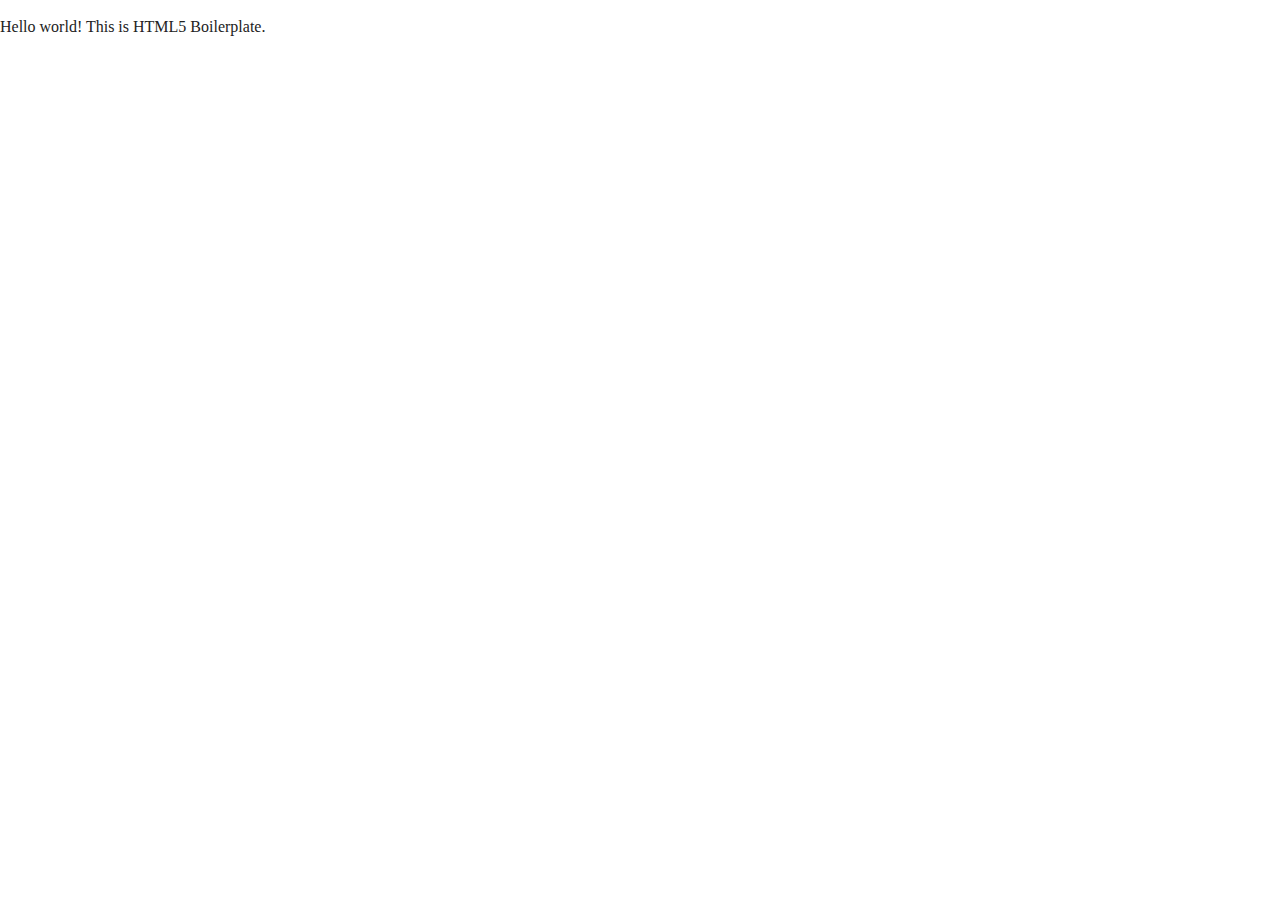
==== index.html @ 48b3282c "initialization" ====
<!doctype html>
<html class="no-js" lang="">

<head>
  <meta charset="utf-8">
  <meta http-equiv="x-ua-compatible" content="ie=edge">
  <title></title>
  <meta name="description" content="">
  <meta name="viewport" content="width=device-width, initial-scale=1, shrink-to-fit=no">

  <link rel="manifest" href="site.webmanifest">
  <link rel="apple-touch-icon" href="icon.png">
  <!-- Place favicon.ico in the root directory -->

  <link rel="stylesheet" href="css/normalize.css">
  <link rel="stylesheet" href="css/main.css">
</head>

<body>
  <!--[if lte IE 9]>
    <p class="browserupgrade">You are using an <strong>outdated</strong> browser. Please <a href="https://browsehappy.com/">upgrade your browser</a> to improve your experience and security.</p>
  <![endif]-->

  <!-- Add your site or application content here -->
  <p>Hello world! This is HTML5 Boilerplate.</p>
  <script src="js/vendor/modernizr-3.6.0.min.js"></script>
  <script src="https://code.jquery.com/jquery-3.3.1.min.js" integrity="sha256-FgpCb/KJQlLNfOu91ta32o/NMZxltwRo8QtmkMRdAu8=" crossorigin="anonymous"></script>
  <script>window.jQuery || document.write('<script src="js/vendor/jquery-3.3.1.min.js"><\/script>')</script>
  <script src="js/plugins.js"></script>
  <script src="js/main.js"></script>

  <!-- Google Analytics: change UA-XXXXX-Y to be your site's ID. -->
  <script>
    window.ga = function () { ga.q.push(arguments) }; ga.q = []; ga.l = +new Date;
    ga('create', 'UA-XXXXX-Y', 'auto'); ga('send', 'pageview')
  </script>
  <script src="https://www.google-analytics.com/analytics.js" async defer></script>
</body>

</html>
---- css/main.css ----
/*! HTML5 Boilerplate v6.1.0 | MIT License | https://html5boilerplate.com/ */

/*
 * What follows is the result of much research on cross-browser styling.
 * Credit left inline and big thanks to Nicolas Gallagher, Jonathan Neal,
 * Kroc Camen, and the H5BP dev community and team.
 */

/* ==========================================================================
   Base styles: opinionated defaults
   ========================================================================== */

html {
    color: #222;
    font-size: 1em;
    line-height: 1.4;
}

/*
 * Remove text-shadow in selection highlight:
 * https://twitter.com/miketaylr/status/12228805301
 *
 * Vendor-prefixed and regular ::selection selectors cannot be combined:
 * https://stackoverflow.com/a/16982510/7133471
 *
 * Customize the background color to match your design.
 */

::-moz-selection {
    background: #b3d4fc;
    text-shadow: none;
}

::selection {
    background: #b3d4fc;
    text-shadow: none;
}

/*
 * A better looking default horizontal rule
 */

hr {
    display: block;
    height: 1px;
    border: 0;
    border-top: 1px solid #ccc;
    margin: 1em 0;
    padding: 0;
}

/*
 * Remove the gap between audio, canvas, iframes,
 * images, videos and the bottom of their containers:
 * https://github.com/h5bp/html5-boilerplate/issues/440
 */

audio,
canvas,
iframe,
img,
svg,
video {
    vertical-align: middle;
}

/*
 * Remove default fieldset styles.
 */

fieldset {
    border: 0;
    margin: 0;
    padding: 0;
}

/*
 * Allow only vertical resizing of textareas.
 */

textarea {
    resize: vertical;
}

/* ==========================================================================
   Browser Upgrade Prompt
   ========================================================================== */

.browserupgrade {
    margin: 0.2em 0;
    background: #ccc;
    color: #000;
    padding: 0.2em 0;
}

/* ==========================================================================
   Author's custom styles
   ========================================================================== */

















/* ==========================================================================
   Helper classes
   ========================================================================== */

/*
 * Hide visually and from screen readers
 */

.hidden {
    display: none !important;
}

/*
 * Hide only visually, but have it available for screen readers:
 * https://snook.ca/archives/html_and_css/hiding-content-for-accessibility
 *
 * 1. For long content, line feeds are not interpreted as spaces and small width
 *    causes content to wrap 1 word per line:
 *    https://medium.com/@jessebeach/beware-smushed-off-screen-accessible-text-5952a4c2cbfe
 */

.visuallyhidden {
    border: 0;
    clip: rect(0 0 0 0);
    height: 1px;
    margin: -1px;
    overflow: hidden;
    padding: 0;
    position: absolute;
    width: 1px;
    white-space: nowrap; /* 1 */
}

/*
 * Extends the .visuallyhidden class to allow the element
 * to be focusable when navigated to via the keyboard:
 * https://www.drupal.org/node/897638
 */

.visuallyhidden.focusable:active,
.visuallyhidden.focusable:focus {
    clip: auto;
    height: auto;
    margin: 0;
    overflow: visible;
    position: static;
    width: auto;
    white-space: inherit;
}

/*
 * Hide visually and from screen readers, but maintain layout
 */

.invisible {
    visibility: hidden;
}

/*
 * Clearfix: contain floats
 *
 * For modern browsers
 * 1. The space content is one way to avoid an Opera bug when the
 *    `contenteditable` attribute is included anywhere else in the document.
 *    Otherwise it causes space to appear at the top and bottom of elements
 *    that receive the `clearfix` class.
 * 2. The use of `table` rather than `block` is only necessary if using
 *    `:before` to contain the top-margins of child elements.
 */

.clearfix:before,
.clearfix:after {
    content: " "; /* 1 */
    display: table; /* 2 */
}

.clearfix:after {
    clear: both;
}

/* ==========================================================================
   EXAMPLE Media Queries for Responsive Design.
   These examples override the primary ('mobile first') styles.
   Modify as content requires.
   ========================================================================== */

@media only screen and (min-width: 35em) {
    /* Style adjustments for viewports that meet the condition */
}

@media print,
       (-webkit-min-device-pixel-ratio: 1.25),
       (min-resolution: 1.25dppx),
       (min-resolution: 120dpi) {
    /* Style adjustments for high resolution devices */
}

/* ==========================================================================
   Print styles.
   Inlined to avoid the additional HTTP request:
   https://www.phpied.com/delay-loading-your-print-css/
   ========================================================================== */

@media print {
    *,
    *:before,
    *:after {
        background: transparent !important;
        color: #000 !important; /* Black prints faster */
        -webkit-box-shadow: none !important;
        box-shadow: none !important;
        text-shadow: none !important;
    }

    a,
    a:visited {
        text-decoration: underline;
    }

    a[href]:after {
        content: " (" attr(href) ")";
    }

    abbr[title]:after {
        content: " (" attr(title) ")";
    }

    /*
     * Don't show links that are fragment identifiers,
     * or use the `javascript:` pseudo protocol
     */

    a[href^="#"]:after,
    a[href^="javascript:"]:after {
        content: "";
    }

    pre {
        white-space: pre-wrap !important;
    }
    pre,
    blockquote {
        border: 1px solid #999;
        page-break-inside: avoid;
    }

    /*
     * Printing Tables:
     * http://css-discuss.incutio.com/wiki/Printing_Tables
     */

    thead {
        display: table-header-group;
    }

    tr,
    img {
        page-break-inside: avoid;
    }

    p,
    h2,
    h3 {
        orphans: 3;
        widows: 3;
    }

    h2,
    h3 {
        page-break-after: avoid;
    }
}
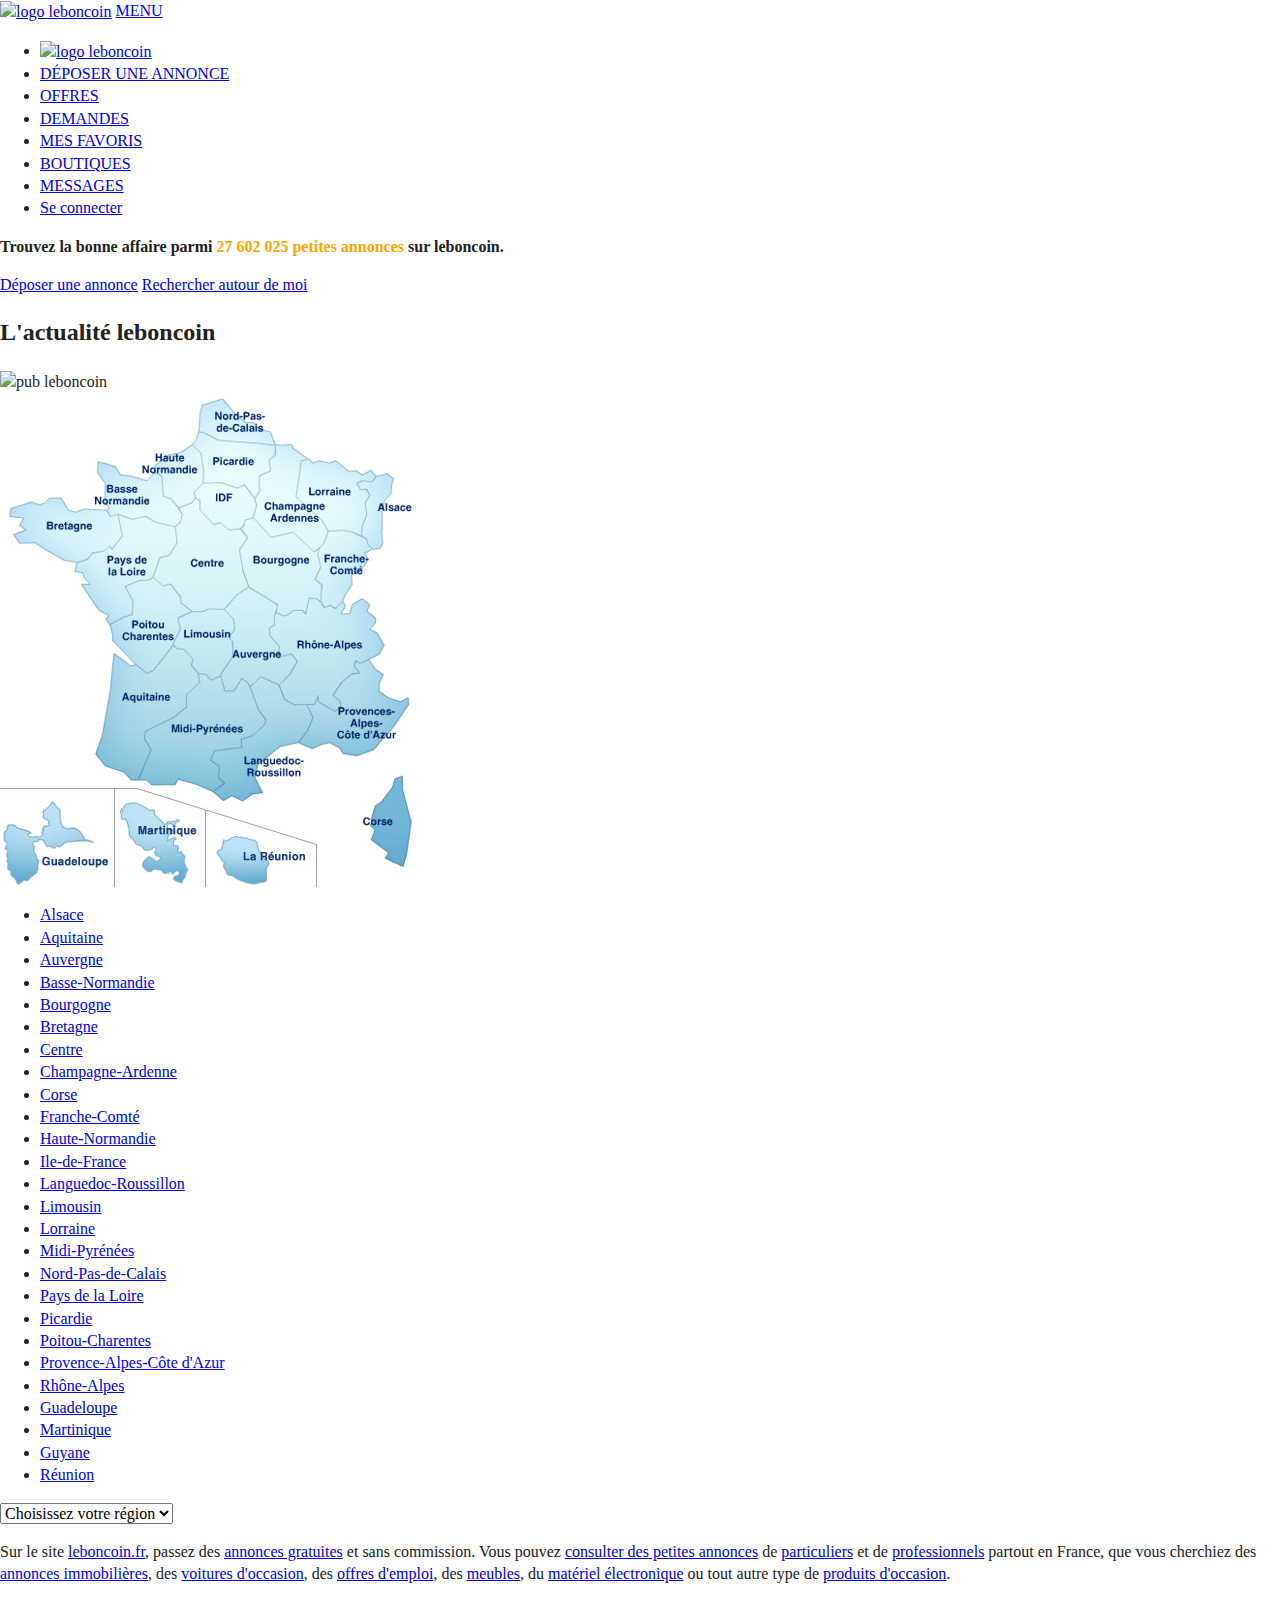
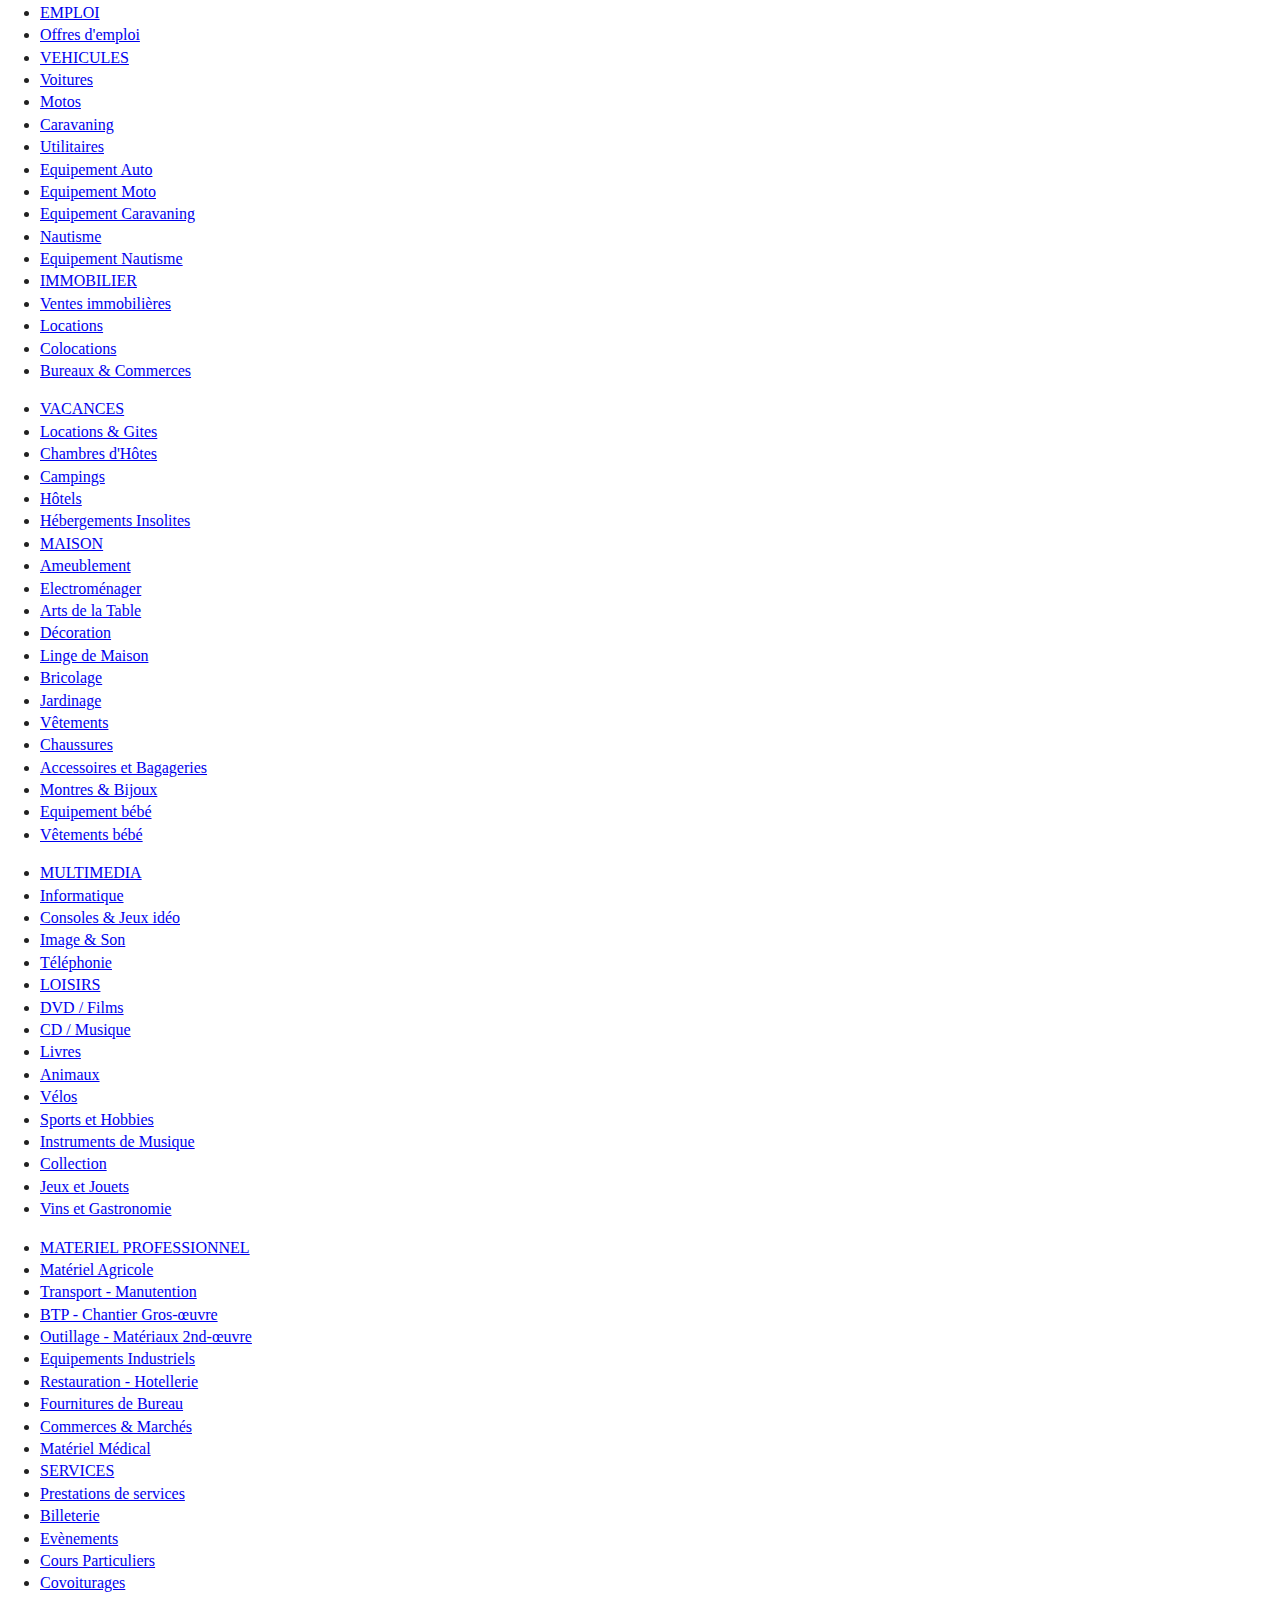
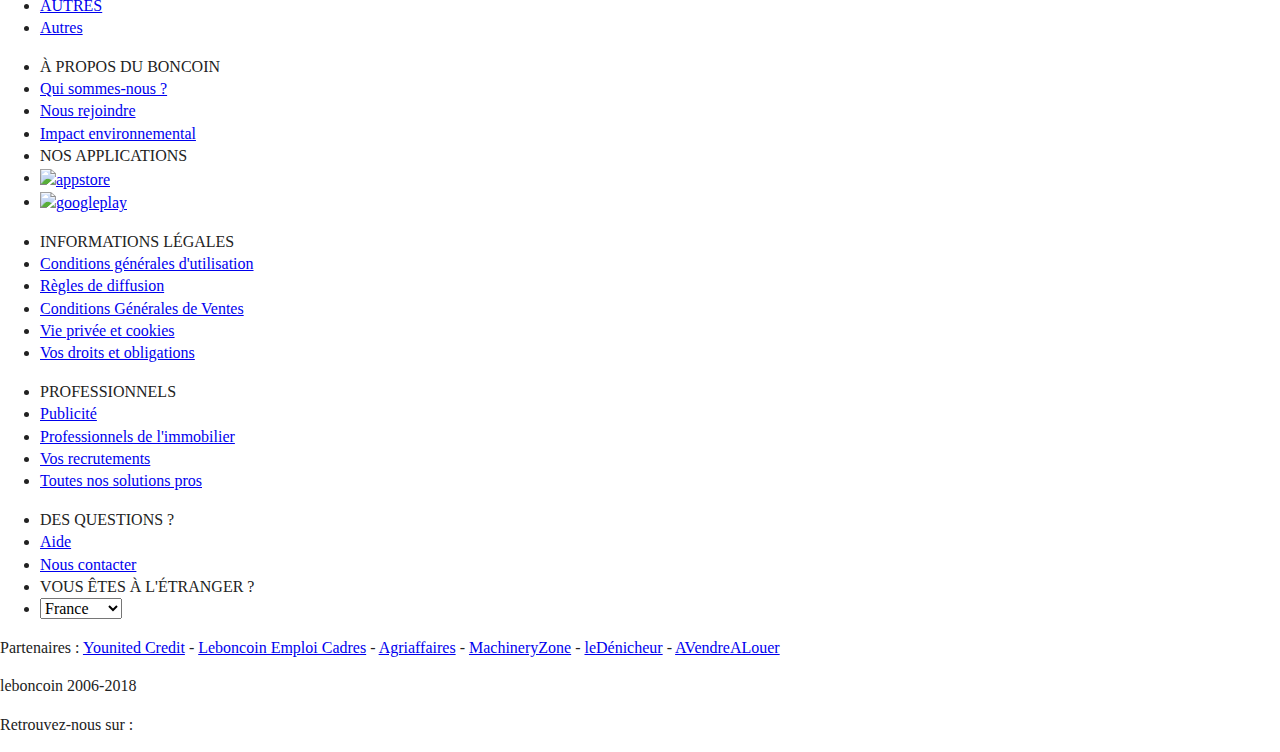
==== commit 9ee2fa68: "Update index.html" ====
--- a/index.html
+++ b/index.html
@@ -11,7 +11,7 @@
   <link rel="manifest" href="site.webmanifest">
   <link rel="apple-touch-icon" href="icon.png">
   <!-- Place favicon.ico in the root directory -->
-
+  <link rel="stylesheet" href="https://use.fontawesome.com/releases/v5.1.0/css/all.css" integrity="sha384-lKuwvrZot6UHsBSfcMvOkWwlCMgc0TaWr+30HWe3a4ltaBwTZhyTEggF5tJv8tbt" crossorigin="anonymous">
   <link rel="stylesheet" href="css/normalize.css">
   <link rel="stylesheet" href="css/main.css">
 </head>
@@ -22,7 +22,249 @@
   <![endif]-->
 
   <!-- Add your site or application content here -->
-  <p>Hello world! This is HTML5 Boilerplate.</p>
+
+<!-- header with navigation and logo -->
+<header>
+  <nav>
+    <a href="#"><img src="img/logo.svg" alt="logo leboncoin"></a>
+    <a class="menuPhone" href="#">MENU</a>
+    <ul id="menuNav">
+      <li><a href="#"><img src="img/logo.svg" alt="logo leboncoin"></a></li>
+      <li><a href="annonce.html">DÉPOSER UNE ANNONCE</a></li>
+      <li><a href="#">OFFRES</a></li>
+      <li><a href="#">DEMANDES</a></li>
+      <li><a href="#">MES FAVORIS</a></li>
+      <li><a href="#">BOUTIQUES</a></li>
+      <li><a href="#">MESSAGES</a></li>
+      <li><a class="button_connect" href="#"><i class="fas fa-user-alt"></i> Se connecter</a></li>
+    </ul>
+  </nav>
+</header>
+<!-- Cutting the page in three parts, with two parts in one div -->
+<div id="main">
+  <div class="left_main">
+    <div class="left_map">
+      <p><strong>Trouvez la bonne affaire parmi <span style="color:orange;">27 602 025 petites annonces </span>sur leboncoin.</strong></p>
+      <a class="button_one" href="#"><i class="fas fa-edit"></i> Déposer une annonce</a>
+      <a class="button_two" href="#"><i class="far fa-dot-circle"></i> Rechercher autour de moi</a>
+
+      <div class="pub">
+        <h2>L'actualité leboncoin</h2>
+        <img src="img/pub.png" alt="pub leboncoin">
+      </div>
+    </div>
+    <div class="map">
+      <!-- Image Map Generated by http://www.image-map.net/ -->
+      <img src="img/france-regions.jpg" usemap="#image-map">
+
+      <map name="image-map">
+          <area target="" alt="Nord" title="Nord" href="https://www.leboncoin.fr/annonces/offres/nord_pas_de_calais/" coords="276,53,220,48,201,40,204,14,223,8,252,32,269,39" shape="poly">
+          <area target="" alt="Picardie" title="Picardie" href="https://www.leboncoin.fr/annonces/offres/picardie/" coords="206,91,205,64,193,55,202,41,219,49,277,53,277,62,272,68,273,77,262,84,258,105,247,94,224,91" shape="poly">
+          <area target="" alt="IDF" title="IDF" href="https://www.leboncoin.fr/annonces/offres/ile_de_france/" coords="207,92,196,101,201,118,214,133,221,133,231,138,240,138,246,129,254,126,259,113,247,96" shape="poly">
+          <area target="" alt="Land" title="Land" href="https://www.leboncoin.fr/" coords="190,56,159,69,148,88,119,84,118,76,99,71,98,81,107,93,107,109,109,119,83,119,71,118,64,109,50,106,41,113,31,111,13,116,11,125,23,127,19,133,25,138,14,143,19,152,34,151,64,168,76,170,76,179,83,180,90,190,81,193,88,201,100,220,109,224,106,231,112,243,135,272,130,275,115,264,108,316,96,361,104,374,125,382,131,388,148,388,175,392,176,386,211,398,221,408,233,405,244,408,251,402,262,403,254,378,280,357,298,350,314,357,327,351,338,358,343,364,358,364,376,357,409,314,408,307,401,310,390,307,382,301,381,292,385,284,369,269,381,262,385,253,377,241,371,240,377,231,376,225,368,220,371,212,362,208,352,212,353,223,341,223,345,213,343,206,354,192,352,181,368,171,366,161,373,157,383,156,383,111,392,104,392,86,383,79,376,86,370,78,364,82,351,80,336,67,311,68,293,52,277,52,278,62,274,68,276,76,264,86,259,105,261,115,257,127,246,133,242,141,230,140,222,135,214,134,200,120,195,103,205,91,204,66" shape="poly">
+      </map>
+    </div>
+  </div>
+  <div class="right-main">
+    <ul>
+      <li><a href="#">Alsace</a></li>
+      <li><a href="#">Aquitaine</a></li>
+      <li><a href="#">Auvergne</a></li>
+      <li><a href="#">Basse-Normandie</a></li>
+      <li><a href="#">Bourgogne</a></li>
+      <li><a href="#">Bretagne</a></li>
+      <li><a href="#">Centre</a></li>
+      <li><a href="#">Champagne-Ardenne</a></li>
+      <li><a href="#">Corse</a></li>
+      <li><a href="#">Franche-Comté</a></li>
+      <li><a href="#">Haute-Normandie</a></li>
+      <li><a href="#">Ile-de-France</a></li>
+      <li><a href="#">Languedoc-Roussillon</a></li>
+      <li><a href="#">Limousin</a></li>
+      <li><a href="#">Lorraine</a></li>
+      <li><a href="#">Midi-Pyrénées</a></li>
+      <li><a href="#">Nord-Pas-de-Calais</a></li>
+      <li><a href="#">Pays de la Loire</a></li>
+      <li><a href="#">Picardie</a></li>
+      <li><a href="#">Poitou-Charentes</a></li>
+      <li><a href="#">Provence-Alpes-Côte d'Azur</a></li>
+      <li><a href="#">Rhône-Alpes</a></li>
+      <li><a href="#">Guadeloupe</a></li>
+      <li><a href="#">Martinique</a></li>
+      <li><a href="#">Guyane</a></li>
+      <li><a href="#">Réunion</a></li>
+    </ul>
+  </div>
+</div>
+<!-- select for the tablet and phone version -->
+<div class="region">
+<select name="region" form="regionform">
+  <option value="Choice">Choisissez votre région</option>
+  <option value="Alsace">Alsace</option>
+  <option value="Bretagne">Bretagne</option>
+  <option value="Ile-de-France">Ile-de-France</option>
+  <option value="Nord-Pas-de-Calais">Nord-Pas-de-Calais</option>
+  <option value="Picardie">Picardie</option>
+</select>
+</div>
+<div class="annonce">
+  <p>Sur le site <a href="#">leboncoin.fr</a>, passez des <a href="#">annonces gratuites</a> et sans commission. Vous pouvez <a href="#">consulter des petites annonces</a> de <a href="#">particuliers</a> et de <a href="#">professionnels</a> partout en France, que vous cherchiez des <a href="#">annonces immobilières</a>, des <a href="#">voitures d'occasion</a>, des <a href="#">offres d'emploi</a>, des <a href="#">meubles</a>, du <a href="#">matériel électronique</a> ou tout autre type de <a href="#">produits d'occasion</a>.
+</div>
+
+<!-- more specific navigation through all leboncoin website adjusted in four columns -->
+<div id="details">
+  <div class="left_details">
+    <ul>
+      <li class="title"><a href="#">EMPLOI</a></li>
+      <li><a href="#">Offres d'emploi</a></li>
+      <li class="title"><a href="#">VEHICULES</a></li>
+      <li><a href="#">Voitures</a></li>
+      <li><a href="#">Motos</a></li>
+      <li><a href="#">Caravaning</a></li>
+      <li><a href="#">Utilitaires</a></li>
+      <li><a href="#">Equipement Auto</a></li>
+      <li><a href="#">Equipement Moto</a></li>
+      <li><a href="#">Equipement Caravaning</a></li>
+      <li><a href="#">Nautisme</a></li>
+      <li><a href="#">Equipement Nautisme</a></li>
+      <li class="title"><a href="#">IMMOBILIER</a></li>
+      <li><a href="#">Ventes immobilières</a></li>
+      <li><a href="#">Locations</a></li>
+      <li><a href="#">Colocations</a></li>
+      <li><a href="#">Bureaux & Commerces</a></li>
+    </ul>
+  </div>
+  <div class="middle_left">
+    <ul>
+      <li class="title"><a href="#">VACANCES</a></li>
+      <li><a href="#">Locations & Gites</a></li>
+      <li><a href="#">Chambres d'Hôtes</a></li>
+      <li><a href="#">Campings</a></li>
+      <li><a href="#">Hôtels</a></li>
+      <li><a href="#">Hébergements Insolites</a></li>
+      <li class="title"><a href="#">MAISON</a></li>
+      <li><a href="#">Ameublement</a></li>
+      <li><a href="#">Electroménager</a></li>
+      <li><a href="#">Arts de la Table</a></li>
+      <li><a href="#">Décoration</a></li>
+      <li><a href="#">Linge de Maison</a></li>
+      <li><a href="#">Bricolage</a></li>
+      <li><a href="#">Jardinage</a></li>
+      <li><a href="#">Vêtements</a></li>
+      <li><a href="#">Chaussures</a></li>
+      <li><a href="#">Accessoires et Bagageries</a></li>
+      <li><a href="#">Montres & Bijoux</a></li>
+      <li><a href="#">Equipement bébé</a></li>
+      <li><a href="#">Vêtements bébé</a></li>
+    </ul>
+  </div>
+  <div class="middle_right">
+    <ul>
+      <li class="title"><a href="#">MULTIMEDIA</a></li>
+      <li><a href="#">Informatique</a></li>
+      <li><a href="#">Consoles & Jeux idéo</a></li>
+      <li><a href="#">Image & Son</a></li>
+      <li><a href="#">Téléphonie</a></li>
+      <li class="title"><a href="#">LOISIRS</a></li>
+      <li><a href="#">DVD / Films</a></li>
+      <li><a href="#">CD / Musique</a></li>
+      <li><a href="#">Livres</a></li>
+      <li><a href="#">Animaux</a></li>
+      <li><a href="#">Vélos</a></li>
+      <li><a href="#">Sports et Hobbies</a></li>
+      <li><a href="#">Instruments de Musique</a></li>
+      <li><a href="#">Collection</a></li>
+      <li><a href="#">Jeux et Jouets</a></li>
+      <li><a href="#">Vins et Gastronomie</a></li>
+    </ul>
+  </div>
+  <div class="right_details">
+    <ul>
+      <li class="title"><a href="#">MATERIEL PROFESSIONNEL</a></li>
+      <li><a href="#">Matériel Agricole</a></li>
+      <li><a href="#">Transport - Manutention</a></li>
+      <li><a href="#">BTP - Chantier Gros-œuvre</a></li>
+      <li><a href="#">Outillage - Matériaux 2nd-œuvre</a></li>
+      <li><a href="#">Equipements Industriels</a></li>
+      <li><a href="#">Restauration - Hotellerie</a></li>
+      <li><a href="#">Fournitures de Bureau</a></li>
+      <li><a href="#">Commerces & Marchés</a></li>
+      <li><a href="#">Matériel Médical</a></li>
+      <li class="title"><a href="#">SERVICES</a></li>
+      <li><a href="#">Prestations de services</a></li>
+      <li><a href="#">Billeterie</a></li>
+      <li><a href="#">Evènements</a></li>
+      <li><a href="#">Cours Particuliers</a></li>
+      <li><a href="#">Covoiturages</a></li>
+      <li class="title"><a href="#">AUTRES</a></li>
+      <li><a href="#">Autres</a></li>
+    </ul>
+  </div>
+</div>
+
+<!-- footer with useful informations  -->
+<footer class="footer_index">
+  <div class="nav_footer">
+    <div class="left_footer">
+      <ul>
+        <li class="title_bis">À PROPOS DU BONCOIN</li>
+        <li><a href="#">Qui sommes-nous ?</a></li>
+        <li><a href="#">Nous rejoindre</a></li>
+        <li><a href="#">Impact environnemental</a></li>
+        <li class="title_bis">NOS APPLICATIONS</li>
+        <li class="inline"><a href="#"><img src="img/appstore.png" alt="appstore"></a></li>
+        <li class="inline"><a href="#"><img src="img/googleplay.png" alt="googleplay"></a></li>
+      </ul>
+    </div>
+    <div class="middle_left">
+      <ul>
+        <li class="title_bis">INFORMATIONS LÉGALES</li>
+        <li><a href="#">Conditions générales d'utilisation</a></li>
+        <li><a href="#">Règles de diffusion</a></li>
+        <li><a href="#">Conditions Générales de Ventes</a></li>
+        <li><a href="#">Vie privée et cookies</a></li>
+        <li><a href="#">Vos droits et obligations</a></li>
+      </ul>
+    </div>
+    <div class="middle_right">
+      <ul>
+        <li class="title_bis">PROFESSIONNELS</li>
+        <li><a href="#">Publicité</a></li>
+        <li><a href="#">Professionnels de l'immobilier</a></li>
+        <li><a href="#">Vos recrutements</a></li>
+        <li><a href="#">Toutes nos solutions pros</a></li>
+      </ul>
+    </div>
+    <div class="right_footer">
+      <ul>
+        <li class="title_bis">DES QUESTIONS ?</li>
+        <li><a href="#">Aide</a></li>
+        <li><a href="#">Nous contacter</a></li>
+        <li class="title_bis">VOUS ÊTES À L'ÉTRANGER ?</li>
+        <li>
+          <select name="country" form="countryform">
+            <option value="France">France</option>
+            <option value="England">England</option>
+            <option value="Spain">Spain</option>
+            <option value="Italy">Italy</option>
+            <option value="Germany">Germany</option>
+          </select>
+        </li>
+      </ul>
+    </div>
+  </div>
+<!-- Partners -->
+  <div class="partenaires">
+    <p>Partenaires : <a href="#">Younited Credit</a> - <a href="#">Leboncoin Emploi Cadres</a> - <a href="#">Agriaffaires</a> - <a href="#">MachineryZone</a> - <a href="#">leDénicheur</a> - <a href="#">AVendreALouer</a></p>
+  </div>
+  <div class="reseau">
+    <p class="age">leboncoin 2006-2018</p>
+    <p class="social">Retrouvez-nous sur : <i class="fab fa-facebook-square fa-2x"></i> <i class="fab fa-twitter-square fa-2x"></i></p>
+  </div>
+</footer>
+  <!-- ==================================================== -->
+
+
   <script src="js/vendor/modernizr-3.6.0.min.js"></script>
   <script src="https://code.jquery.com/jquery-3.3.1.min.js" integrity="sha256-FgpCb/KJQlLNfOu91ta32o/NMZxltwRo8QtmkMRdAu8=" crossorigin="anonymous"></script>
   <script>window.jQuery || document.write('<script src="js/vendor/jquery-3.3.1.min.js"><\/script>')</script>
